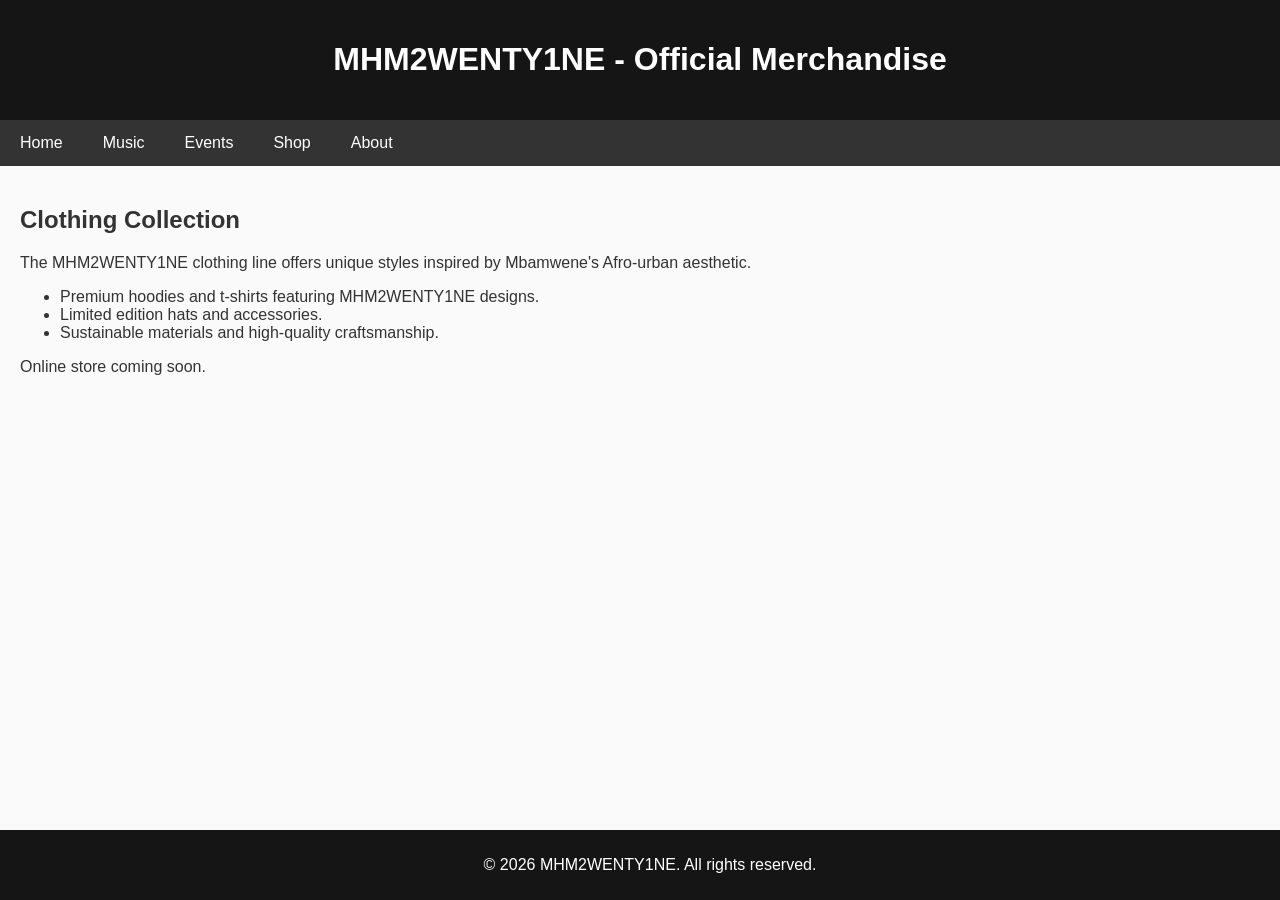
==== shop.html @ d8baa686 "Add website files" ====
<!DOCTYPE html>
<html lang="en">
<head>
<meta charset="UTF-8">
<title>MHM2WENTY1NE - Shop</title>
<link rel="stylesheet" href="style.css">
</head>
<body>
<header>
<h1>MHM2WENTY1NE - Official Merchandise</h1>
</header>
<nav>
<ul>
<li><a href="index.html">Home</a></li>
<li><a href="music.html">Music</a></li>
<li><a href="events.html">Events</a></li>
<li><a href="shop.html">Shop</a></li>
<li><a href="about.html">About</a></li>
</ul>
</nav>
<section>
<h2>Clothing Collection</h2>
<p>The MHM2WENTY1NE clothing line offers unique styles inspired by Mbamwene's Afro-urban aesthetic.</p>
<ul>
<li>Premium hoodies and t-shirts featuring MHM2WENTY1NE designs.</li>
<li>Limited edition hats and accessories.</li>
<li>Sustainable materials and high-quality craftsmanship.</li>
</ul>
<p>Online store coming soon.</p>
</section>
<footer>
<p>&copy; 2026 MHM2WENTY1NE. All rights reserved.</p>
</footer>
</body>
</html>
---- style.css ----
body {
    font-family: Arial, sans-serif;
    margin: 0;
    padding: 0;
    background-color: #fafafa;
    color: #333;
}
header {
    background-color: #151515;
    color: white;
    padding: 20px;
    text-align: center;
}
nav ul {
    list-style-type: none;
    padding: 0;
    margin: 0;
    background-color: #333;
    overflow: hidden;
}
nav li {
    float: left;
}
nav li a {
    display: block;
    color: white;
    padding: 14px 20px;
    text-decoration: none;
}
nav li a:hover {
    background-color: #575757;
}
section {
    padding: 20px;
}
footer {
    background-color: #151515;
    color: white;
    text-align: center;
    padding: 10px;
    position: fixed;
    bottom: 0;
    width: 100%;
}
.chat-widget-placeholder {
    border: 2px dashed #999;
    padding: 20px;
    margin-top: 20px;
    text-align: center;
}
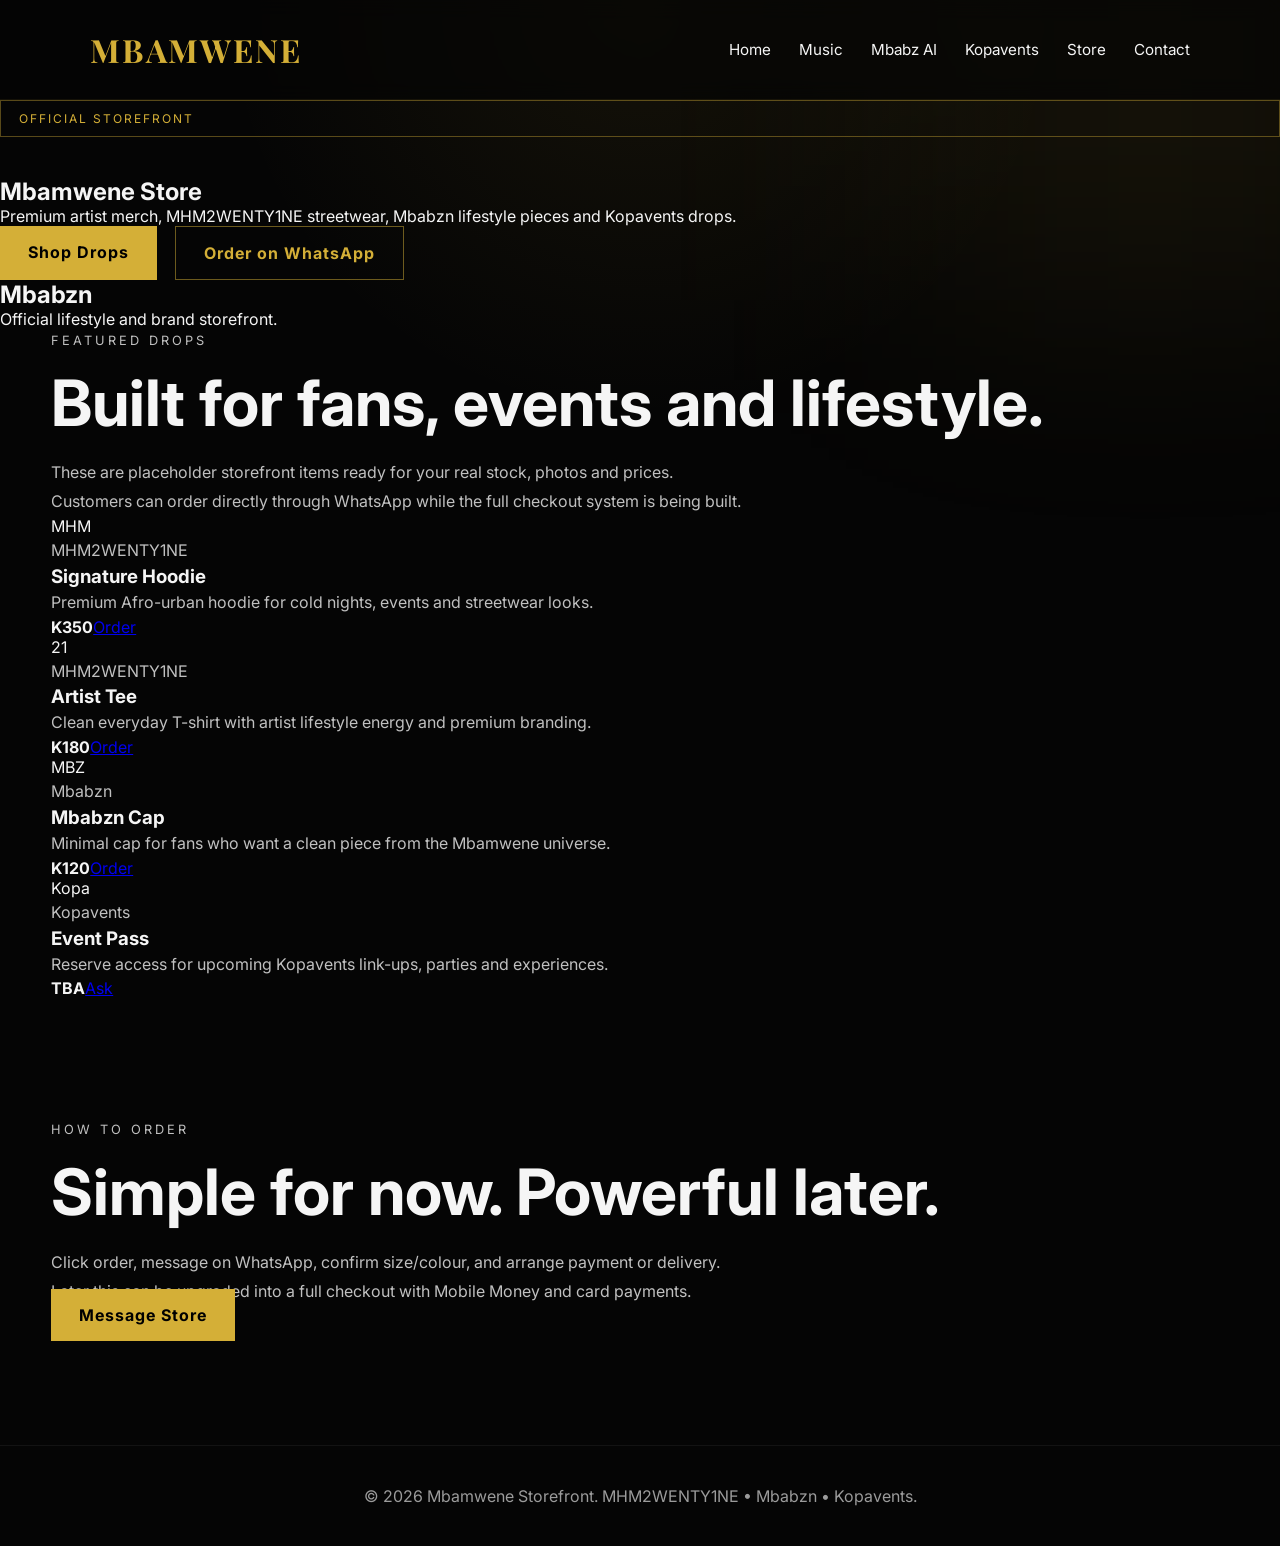
==== commit c1a2cbad: "Add premium storefront page with WhatsApp ordering" ====
--- a/shop.html
+++ b/shop.html
@@ -1,35 +1,110 @@
 <!DOCTYPE html>
 <html lang="en">
 <head>
-<meta charset="UTF-8">
-<title>MHM2WENTY1NE - Shop</title>
-<link rel="stylesheet" href="style.css">
+  <meta charset="UTF-8" />
+  <meta name="viewport" content="width=device-width, initial-scale=1.0" />
+  <title>Mbamwene Storefront | MHM2WENTY1NE & Mbabzn</title>
+  <meta name="description" content="Premium Mbamwene storefront for MHM2WENTY1NE, Mbabzn and official merchandise." />
+  <link rel="preconnect" href="https://fonts.googleapis.com">
+  <link rel="preconnect" href="https://fonts.gstatic.com" crossorigin>
+  <link href="https://fonts.googleapis.com/css2?family=Anton&family=Inter:wght@300;400;600;700;800;900&family=Playfair+Display:ital,wght@0,700;1,700&display=swap" rel="stylesheet">
+  <link rel="stylesheet" href="style.css" />
 </head>
 <body>
-<header>
-<h1>MHM2WENTY1NE - Official Merchandise</h1>
-</header>
-<nav>
-<ul>
-<li><a href="index.html">Home</a></li>
-<li><a href="music.html">Music</a></li>
-<li><a href="events.html">Events</a></li>
-<li><a href="shop.html">Shop</a></li>
-<li><a href="about.html">About</a></li>
-</ul>
-</nav>
-<section>
-<h2>Clothing Collection</h2>
-<p>The MHM2WENTY1NE clothing line offers unique styles inspired by Mbamwene's Afro-urban aesthetic.</p>
-<ul>
-<li>Premium hoodies and t-shirts featuring MHM2WENTY1NE designs.</li>
-<li>Limited edition hats and accessories.</li>
-<li>Sustainable materials and high-quality craftsmanship.</li>
-</ul>
-<p>Online store coming soon.</p>
-</section>
-<footer>
-<p>&copy; 2026 MHM2WENTY1NE. All rights reserved.</p>
-</footer>
+  <div class="site-glow"></div>
+
+  <nav class="nav">
+    <a class="brand" href="index.html">MBAMWENE</a>
+    <div class="nav-links">
+      <a href="index.html">Home</a>
+      <a href="index.html#music">Music</a>
+      <a href="index.html#mbabz-ai">Mbabz AI</a>
+      <a href="index.html#kopavents">Kopavents</a>
+      <a href="shop.html">Store</a>
+      <a href="index.html#contact">Contact</a>
+    </div>
+  </nav>
+
+  <main>
+    <section class="store-hero">
+      <div>
+        <p class="eyebrow">Official Storefront</p>
+        <h1>Mbamwene Store</h1>
+        <p class="store-tagline">Premium artist merch, MHM2WENTY1NE streetwear, Mbabzn lifestyle pieces and Kopavents drops.</p>
+        <div class="hero-actions">
+          <a class="btn btn-primary" href="#products">Shop Drops</a>
+          <a class="btn btn-ghost" href="https://wa.me/260760049917" target="_blank" rel="noopener">Order on WhatsApp</a>
+        </div>
+      </div>
+      <div class="store-logo-card">
+        <img src="assets/images/mbabzn-logo.png" alt="Mbabzn logo" onerror="this.style.display='none'" />
+        <h2>Mbabzn</h2>
+        <p>Official lifestyle and brand storefront.</p>
+      </div>
+    </section>
+
+    <section id="products" class="section storefront-section">
+      <div class="section-intro">
+        <p class="section-kicker">Featured Drops</p>
+        <h2>Built for fans, events and lifestyle.</h2>
+        <p>These are placeholder storefront items ready for your real stock, photos and prices. Customers can order directly through WhatsApp while the full checkout system is being built.</p>
+      </div>
+
+      <div class="product-grid">
+        <article class="product-card">
+          <div class="product-image product-hoodie"><span>MHM</span></div>
+          <div class="product-info">
+            <p class="product-label">MHM2WENTY1NE</p>
+            <h3>Signature Hoodie</h3>
+            <p>Premium Afro-urban hoodie for cold nights, events and streetwear looks.</p>
+            <div class="price-row"><strong>K350</strong><a href="https://wa.me/260760049917?text=Hi%20Mbamwene%2C%20I%20want%20to%20order%20the%20Signature%20Hoodie" target="_blank" rel="noopener">Order</a></div>
+          </div>
+        </article>
+
+        <article class="product-card">
+          <div class="product-image product-tee"><span>21</span></div>
+          <div class="product-info">
+            <p class="product-label">MHM2WENTY1NE</p>
+            <h3>Artist Tee</h3>
+            <p>Clean everyday T-shirt with artist lifestyle energy and premium branding.</p>
+            <div class="price-row"><strong>K180</strong><a href="https://wa.me/260760049917?text=Hi%20Mbamwene%2C%20I%20want%20to%20order%20the%20Artist%20Tee" target="_blank" rel="noopener">Order</a></div>
+          </div>
+        </article>
+
+        <article class="product-card">
+          <div class="product-image product-cap"><span>MBZ</span></div>
+          <div class="product-info">
+            <p class="product-label">Mbabzn</p>
+            <h3>Mbabzn Cap</h3>
+            <p>Minimal cap for fans who want a clean piece from the Mbamwene universe.</p>
+            <div class="price-row"><strong>K120</strong><a href="https://wa.me/260760049917?text=Hi%20Mbamwene%2C%20I%20want%20to%20order%20the%20Mbabzn%20Cap" target="_blank" rel="noopener">Order</a></div>
+          </div>
+        </article>
+
+        <article class="product-card">
+          <div class="product-image product-event"><span>Kopa</span></div>
+          <div class="product-info">
+            <p class="product-label">Kopavents</p>
+            <h3>Event Pass</h3>
+            <p>Reserve access for upcoming Kopavents link-ups, parties and experiences.</p>
+            <div class="price-row"><strong>TBA</strong><a href="https://wa.me/260760049917?text=Hi%20Mbamwene%2C%20I%20want%20details%20about%20Kopavents%20tickets" target="_blank" rel="noopener">Ask</a></div>
+          </div>
+        </article>
+      </div>
+    </section>
+
+    <section class="section store-banner">
+      <div>
+        <p class="section-kicker">How to Order</p>
+        <h2>Simple for now. Powerful later.</h2>
+        <p>Click order, message on WhatsApp, confirm size/colour, and arrange payment or delivery. Later this can be upgraded into a full checkout with Mobile Money and card payments.</p>
+      </div>
+      <a class="btn btn-primary" href="https://wa.me/260760049917" target="_blank" rel="noopener">Message Store</a>
+    </section>
+  </main>
+
+  <footer>
+    <p>© 2026 Mbamwene Storefront. MHM2WENTY1NE • Mbabzn • Kopavents.</p>
+  </footer>
 </body>
 </html>
--- a/style.css
+++ b/style.css
@@ -1,50 +1,343 @@
+* {
+  margin: 0;
+  padding: 0;
+  box-sizing: border-box;
+}
+
+:root {
+  --bg: #050505;
+  --surface: #111111;
+  --gold: #d4af37;
+  --gold-soft: #f3d777;
+  --text: #f5f5f5;
+  --muted: #9b9b9b;
+}
+
 body {
-    font-family: Arial, sans-serif;
-    margin: 0;
-    padding: 0;
-    background-color: #fafafa;
-    color: #333;
-}
-header {
-    background-color: #151515;
-    color: white;
-    padding: 20px;
-    text-align: center;
-}
-nav ul {
-    list-style-type: none;
-    padding: 0;
-    margin: 0;
-    background-color: #333;
-    overflow: hidden;
-}
-nav li {
-    float: left;
-}
-nav li a {
-    display: block;
-    color: white;
-    padding: 14px 20px;
-    text-decoration: none;
-}
-nav li a:hover {
-    background-color: #575757;
-}
-section {
-    padding: 20px;
-}
+  background: radial-gradient(circle at top, rgba(212,175,55,0.08), transparent 25%), var(--bg);
+  color: var(--text);
+  font-family: 'Inter', sans-serif;
+  overflow-x: hidden;
+}
+
+.site-glow {
+  position: fixed;
+  width: 500px;
+  height: 500px;
+  background: rgba(212,175,55,0.08);
+  filter: blur(120px);
+  top: -200px;
+  right: -120px;
+  z-index: -1;
+}
+
+.nav {
+  width: 100%;
+  display: flex;
+  justify-content: space-between;
+  align-items: center;
+  padding: 28px 7%;
+  position: sticky;
+  top: 0;
+  backdrop-filter: blur(10px);
+  background: rgba(5,5,5,0.7);
+  border-bottom: 1px solid rgba(212,175,55,0.08);
+  z-index: 999;
+}
+
+.brand {
+  color: var(--gold);
+  text-decoration: none;
+  font-size: 2rem;
+  font-family: 'Playfair Display', serif;
+  font-weight: 700;
+  letter-spacing: 2px;
+}
+
+.nav-links {
+  display: flex;
+  gap: 28px;
+}
+
+.nav-links a {
+  text-decoration: none;
+  color: var(--text);
+  transition: 0.3s ease;
+  font-size: 0.95rem;
+}
+
+.nav-links a:hover {
+  color: var(--gold);
+}
+
+.hero {
+  min-height: 100vh;
+  display: flex;
+  flex-direction: column;
+  align-items: center;
+  justify-content: center;
+  text-align: center;
+  padding: 0 8%;
+}
+
+.eyebrow {
+  border: 1px solid rgba(212,175,55,0.4);
+  color: var(--gold);
+  padding: 10px 18px;
+  letter-spacing: 2px;
+  text-transform: uppercase;
+  font-size: 0.75rem;
+  margin-bottom: 40px;
+}
+
+.hero h1 {
+  font-size: clamp(5rem, 14vw, 9rem);
+  font-family: 'Playfair Display', serif;
+  color: var(--gold);
+  line-height: 0.95;
+  margin-bottom: 18px;
+}
+
+.full-name {
+  letter-spacing: 6px;
+  text-transform: uppercase;
+  color: rgba(255,255,255,0.7);
+  margin-bottom: 30px;
+}
+
+.tagline {
+  font-size: clamp(1.2rem, 3vw, 2rem);
+  color: var(--muted);
+  font-family: 'Playfair Display', serif;
+  font-style: italic;
+  margin-bottom: 45px;
+}
+
+.hero-actions {
+  display: flex;
+  gap: 18px;
+  flex-wrap: wrap;
+}
+
+.btn {
+  padding: 16px 28px;
+  border-radius: 0;
+  text-decoration: none;
+  font-weight: 700;
+  transition: 0.3s ease;
+  letter-spacing: 1px;
+}
+
+.btn-primary {
+  background: var(--gold);
+  color: black;
+}
+
+.btn-primary:hover {
+  transform: translateY(-3px);
+  background: var(--gold-soft);
+}
+
+.btn-ghost {
+  border: 1px solid rgba(212,175,55,0.5);
+  color: var(--gold);
+}
+
+.btn-ghost:hover {
+  background: rgba(212,175,55,0.08);
+}
+
+.section {
+  width: min(1200px, 92%);
+  margin: 0 auto 120px auto;
+}
+
+.section-kicker {
+  color: var(--gold);
+  text-transform: uppercase;
+  letter-spacing: 3px;
+  margin-bottom: 16px;
+  font-size: 0.8rem;
+}
+
+.section h2 {
+  font-size: clamp(2rem, 5vw, 4rem);
+  margin-bottom: 20px;
+  line-height: 1.1;
+}
+
+.section p {
+  color: rgba(255,255,255,0.75);
+  line-height: 1.8;
+  max-width: 700px;
+}
+
+.two-col {
+  display: grid;
+  grid-template-columns: 1fr 1fr;
+  gap: 60px;
+  align-items: start;
+}
+
+.cards {
+  display: grid;
+  gap: 20px;
+}
+
+.card {
+  background: linear-gradient(145deg, rgba(255,255,255,0.03), rgba(212,175,55,0.05));
+  border: 1px solid rgba(212,175,55,0.1);
+  padding: 30px;
+}
+
+.card span {
+  color: var(--gold);
+  font-weight: 800;
+  display: block;
+  margin-bottom: 15px;
+}
+
+.card h3 {
+  margin-bottom: 10px;
+}
+
+.ai-panel {
+  display: grid;
+  grid-template-columns: 1.2fr 1fr;
+  gap: 40px;
+  align-items: center;
+}
+
+.ai-pills {
+  display: flex;
+  gap: 12px;
+  flex-wrap: wrap;
+  margin-top: 28px;
+}
+
+.ai-pills span {
+  border: 1px solid rgba(212,175,55,0.25);
+  padding: 10px 16px;
+  color: var(--gold);
+}
+
+.chat-card {
+  background: #0f0f0f;
+  border: 1px solid rgba(212,175,55,0.15);
+  padding: 24px;
+}
+
+.chat-header {
+  display: flex;
+  align-items: center;
+  gap: 12px;
+  margin-bottom: 20px;
+}
+
+.chat-header span {
+  width: 10px;
+  height: 10px;
+  border-radius: 50%;
+  background: var(--gold);
+}
+
+.chat-header em {
+  margin-left: auto;
+  color: var(--muted);
+  font-size: 0.8rem;
+}
+
+.chat-body {
+  display: flex;
+  flex-direction: column;
+  gap: 16px;
+}
+
+.bot, .user {
+  padding: 14px;
+  max-width: 90%;
+}
+
+.bot {
+  background: rgba(212,175,55,0.08);
+  border-left: 2px solid var(--gold);
+}
+
+.user {
+  background: rgba(255,255,255,0.05);
+  align-self: flex-end;
+}
+
+.chat-button {
+  margin-top: 24px;
+  width: 100%;
+  padding: 16px;
+  background: var(--gold);
+  border: none;
+  font-weight: 700;
+  cursor: pointer;
+}
+
+.split-card {
+  display: flex;
+  justify-content: space-between;
+  align-items: center;
+  gap: 30px;
+  padding: 45px;
+  border: 1px solid rgba(212,175,55,0.1);
+  background: rgba(255,255,255,0.02);
+}
+
+.gold-card {
+  background: linear-gradient(135deg, rgba(212,175,55,0.1), rgba(255,255,255,0.02));
+}
+
+.text-link {
+  display: inline-block;
+  margin-top: 24px;
+  color: var(--gold);
+  text-decoration: none;
+  font-weight: 700;
+}
+
+.contact {
+  text-align: center;
+}
+
+.contact p {
+  margin: 0 auto 35px auto;
+}
+
 footer {
-    background-color: #151515;
-    color: white;
-    text-align: center;
-    padding: 10px;
-    position: fixed;
-    bottom: 0;
-    width: 100%;
-}
-.chat-widget-placeholder {
-    border: 2px dashed #999;
-    padding: 20px;
-    margin-top: 20px;
-    text-align: center;
-}
+  text-align: center;
+  padding: 40px 20px;
+  border-top: 1px solid rgba(255,255,255,0.06);
+  color: var(--muted);
+}
+
+@media (max-width: 900px) {
+  .nav {
+    flex-direction: column;
+    gap: 20px;
+  }
+
+  .nav-links {
+    flex-wrap: wrap;
+    justify-content: center;
+  }
+
+  .two-col,
+  .ai-panel,
+  .split-card {
+    grid-template-columns: 1fr;
+    display: grid;
+  }
+
+  .hero-actions {
+    justify-content: center;
+  }
+
+  .hero {
+    min-height: 85vh;
+  }
+}
